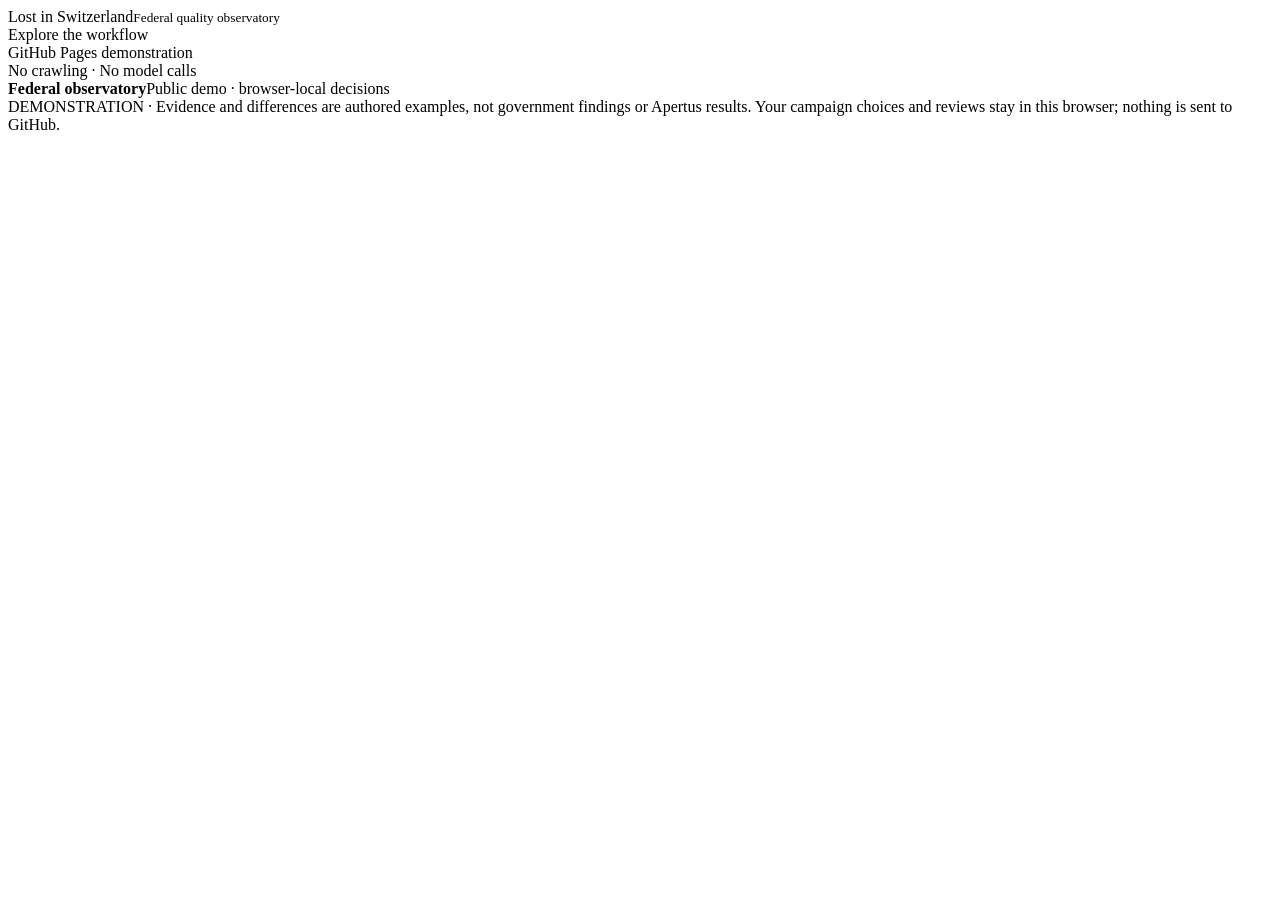
==== track_2a/web/pages/index.html @ fa8b31cf "Add authored-only GitHub Pages observatory and deployment workflow" ====
<!doctype html>
<html lang="en"><head><meta charset="utf-8"><meta name="viewport" content="width=device-width,initial-scale=1">
<meta http-equiv="Content-Security-Policy" content="default-src 'none'; script-src 'self'; style-src 'self'; connect-src 'none'; img-src 'none'; base-uri 'none'; form-action 'none'">
<meta name="description" content="Explore Lost in Switzerland: a federal multilingual quality observatory. Interactive demonstration with authored evidence.">
<title>Lost in Switzerland · Federal observatory</title><link rel="stylesheet" href="./style.css"></head>
<body><aside><div class="brand">Lost in Switzerland<small>Federal quality observatory</small></div><div class="label">Explore the workflow</div><nav id="navigation" aria-label="Main navigation"></nav><div class="runtime">GitHub Pages demonstration<br>No crawling · No model calls</div></aside>
<main><header class="toolbar"><strong id="breadcrumb">Federal observatory</strong><span class="chip">Public demo · browser-local decisions</span></header><div class="content"><div class="alert">DEMONSTRATION · Evidence and differences are authored examples, not government findings or Apertus results. Your campaign choices and reviews stay in this browser; nothing is sent to GitHub.</div><div id="error" class="error" role="alert" hidden></div><div id="view"></div></div></main>
<script type="application/json" id="fixture">__PUBLIC_FIXTURE__</script><script src="./app.js"></script><noscript>This demonstration needs JavaScript. The local Python application remains available in the repository.</noscript></body></html>
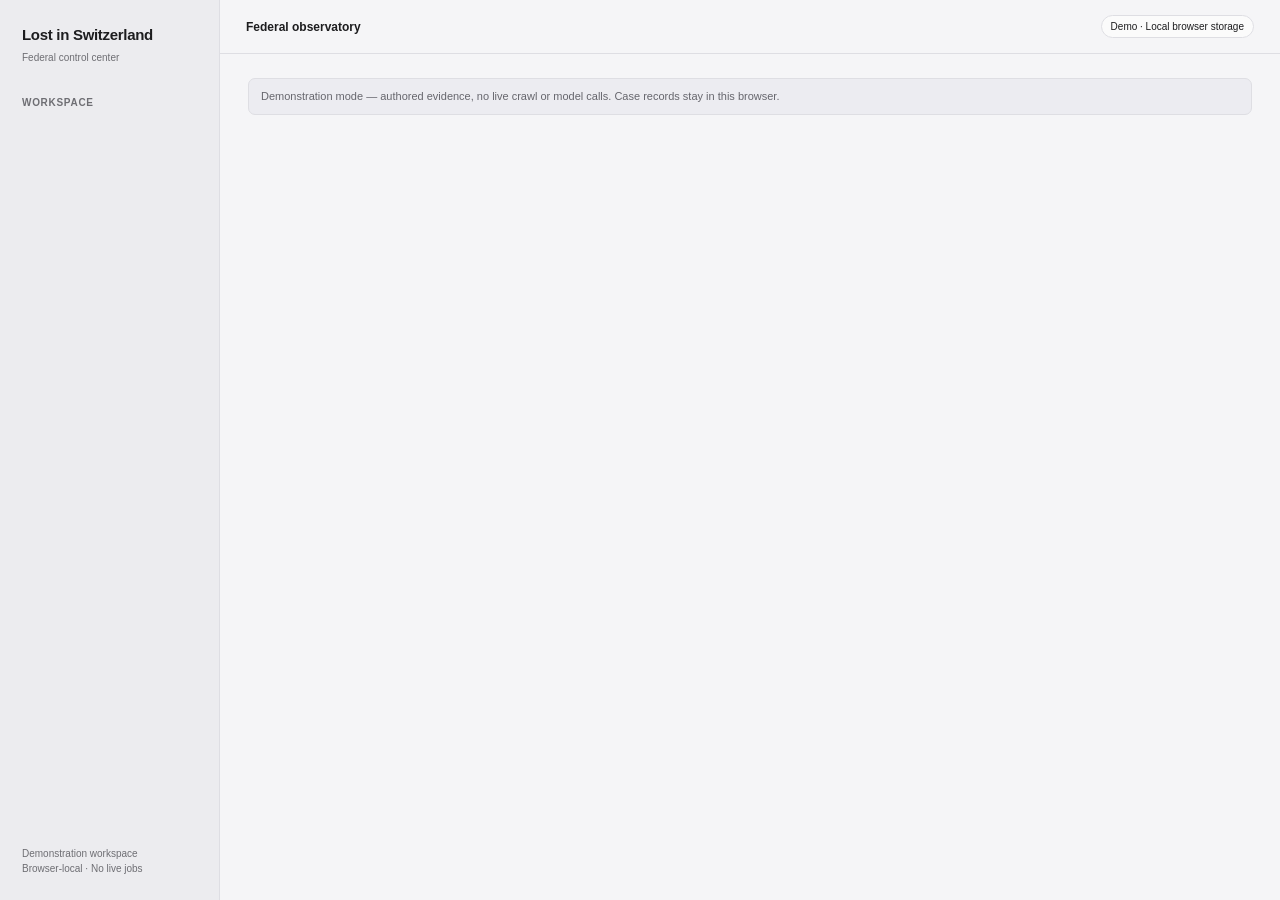
==== commit 46bdcc80: "feat(pages): case control center and event-stepped Apertus theatre" ====
--- a/track_2a/web/pages/index.html
+++ b/track_2a/web/pages/index.html
@@ -3,6 +3,6 @@
 <meta http-equiv="Content-Security-Policy" content="default-src 'none'; script-src 'self'; style-src 'self'; connect-src 'none'; img-src 'none'; base-uri 'none'; form-action 'none'">
 <meta name="description" content="Explore Lost in Switzerland: a federal multilingual quality observatory. Interactive demonstration with authored evidence.">
 <title>Lost in Switzerland · Federal observatory</title><link rel="stylesheet" href="./style.css"></head>
-<body><aside><div class="brand">Lost in Switzerland<small>Federal quality observatory</small></div><div class="label">Explore the workflow</div><nav id="navigation" aria-label="Main navigation"></nav><div class="runtime">GitHub Pages demonstration<br>No crawling · No model calls</div></aside>
-<main><header class="toolbar"><strong id="breadcrumb">Federal observatory</strong><span class="chip">Public demo · browser-local decisions</span></header><div class="content"><div class="alert">DEMONSTRATION · Evidence and differences are authored examples, not government findings or Apertus results. Your campaign choices and reviews stay in this browser; nothing is sent to GitHub.</div><div id="error" class="error" role="alert" hidden></div><div id="view"></div></div></main>
+<body><aside><div class="brand">Lost in Switzerland<small>Federal control center</small></div><div class="label">Workspace</div><nav id="navigation" aria-label="Main navigation"></nav><div class="runtime">Demonstration workspace<br>Browser-local · No live jobs</div></aside>
+<main><header class="toolbar"><strong id="breadcrumb">Federal observatory</strong><span class="chip">Demo · Local browser storage</span></header><div class="content"><div class="alert">Demonstration mode — authored evidence, no live crawl or model calls. Case records stay in this browser.</div><div id="error" class="error" role="alert" hidden></div><div id="view"></div></div></main>
 <script type="application/json" id="fixture">__PUBLIC_FIXTURE__</script><script src="./app.js"></script><noscript>This demonstration needs JavaScript. The local Python application remains available in the repository.</noscript></body></html>
--- a/track_2a/web/pages/style.css
+++ b/track_2a/web/pages/style.css
@@ -0,0 +1,4 @@
+/* Independently implemented. Visual reference: accessibility-red-team control center. */
+:root{font-family:Inter,-apple-system,BlinkMacSystemFont,"Segoe UI",sans-serif;font-size:13px;line-height:1.5;color:#1d1d1f;background:#f5f5f7;--ink:#1d1d1f;--muted:#6e6e73;--line:#dedee3;--accent:#0071e3;--warn:#9b4600}*{box-sizing:border-box}body{margin:0;min-width:320px}button,input,select,textarea{font:inherit;color:inherit}button,a,input,select,textarea,summary{outline-offset:3px}button:focus-visible,a:focus-visible,input:focus-visible,select:focus-visible,textarea:focus-visible,summary:focus-visible{outline:3px solid #0071e3}button{background:white;border:1px solid var(--line);border-radius:7px;padding:7px 12px;font-weight:600;font-size:12px;cursor:pointer}button:hover{background:#eeeef2}button:disabled{opacity:.5;cursor:not-allowed}.primary{background:var(--ink);border-color:var(--ink);color:white}.primary:hover{background:#39393c}a{color:var(--accent)}body>aside{position:fixed;inset:0 auto 0 0;width:220px;background:#ececef;border-right:1px solid var(--line);padding:24px 12px;display:flex;flex-direction:column}.brand{font-weight:700;font-size:15px;padding:0 10px 30px;letter-spacing:-.02em}.brand small{display:block;font-size:10px;color:var(--muted);font-weight:500;letter-spacing:0;margin-top:3px}.label,.eyebrow{font-size:10px;text-transform:uppercase;letter-spacing:.07em;color:var(--muted);font-weight:650}.label{padding:0 10px 8px}.nav{display:block;width:100%;border:0;text-align:left;background:transparent;color:#48484a;margin-bottom:4px;padding:8px 11px;font-size:13px;font-weight:500}.nav.active{background:white;color:var(--ink);box-shadow:0 1px 3px #0000000c;font-weight:650}.runtime{margin-top:auto;padding:14px 10px 0;color:var(--muted);font-size:10px}main{margin-left:220px;min-width:0}.toolbar{position:sticky;top:0;z-index:5;min-height:54px;display:flex;align-items:center;justify-content:space-between;gap:12px;padding:10px 26px;border-bottom:1px solid var(--line);background:#f5f5f7f5;backdrop-filter:blur(16px);font-size:12px}.toolbar strong{overflow-wrap:anywhere}.chip{display:inline-block;border:1px solid var(--line);background:#fff9;border-radius:20px;padding:3px 9px;font-size:10px;white-space:nowrap}.content{padding:24px 28px 50px;max-width:1500px;margin:auto}h1{font-size:28px;line-height:1.2;letter-spacing:-.035em;margin:6px 0 12px;font-weight:650}h2{font-size:17px;letter-spacing:-.02em;margin:0 0 12px;font-weight:650}h3{font-size:13px}p{color:var(--muted);margin:8px 0 16px}small{display:block;font-size:10px;color:var(--muted);overflow-wrap:anywhere}.alert{font-size:11px;color:#66666d;background:#ececf1;border:1px solid var(--line);border-radius:7px;padding:9px 12px;margin-bottom:24px}.error{background:#fff0ef;color:#a02420;border:1px solid #e6b9b6;border-radius:7px;padding:12px;margin-bottom:16px}.panel{background:#ffffffdb;border:1px solid var(--line);border-radius:10px;padding:20px;margin:16px 0;box-shadow:0 2px 5px #00000003}.stats{display:grid;grid-template-columns:repeat(4,minmax(0,1fr));gap:10px;margin:20px 0}.stat{padding:15px 17px;border:1px solid var(--line);border-radius:9px;background:#ffffffb8}.stat strong{display:block;font-size:24px;line-height:1.2;letter-spacing:-.04em}.stat span{color:var(--muted);font-size:11px}.actions{display:flex;gap:10px;justify-content:flex-end;margin:18px 0}.filters{display:flex;align-items:center;gap:8px;margin:16px 0 10px}.filters input{max-width:360px}.filters select{width:auto;min-width:140px}.tablewrap{overflow-x:auto;padding:0;margin-top:0}table{width:100%;border-collapse:collapse;text-align:left}th{font-size:10px;text-transform:uppercase;letter-spacing:.04em;font-weight:650;color:var(--muted);background:#fafafa;padding:10px 14px;border-bottom:1px solid var(--line)}td{padding:14px;border-bottom:1px solid var(--line);font-size:12px}tr:last-child td{border:0}tbody tr:hover{background:#0071e306}.case-link{border:0;background:transparent;text-align:left;padding:0;font-size:13px;font-weight:650;color:var(--ink)}.case-link:hover{background:transparent;color:var(--accent)}td small{margin-top:5px}.status{display:inline-flex;align-items:center;gap:7px;font-size:11px;font-weight:600;white-space:nowrap}.status:before{content:'';width:6px;height:6px;border-radius:100%;background:#8e8e93}.status.warning:before{background:#b25000}.status.warning{color:var(--warn)}label{display:block;font-size:12px;margin:14px 0}input:not([type=checkbox]),select,textarea{width:100%;display:block;margin-top:5px;background:white;border:1px solid #cfcfd5;border-radius:7px;padding:9px 10px}input[type=checkbox]{accent-color:#1d1d1f;width:16px;height:16px;flex-shrink:0}textarea{min-height:76px;resize:vertical}form{max-width:720px}form .primary{margin-top:8px}.casehead{display:flex;align-items:center;justify-content:space-between;gap:20px;margin:24px 0 14px}.casehead h1{margin:5px 0 7px}.casehead p{font-size:11px}.case-tabs{display:flex;gap:4px;overflow-x:auto;border-bottom:1px solid var(--line);margin-bottom:24px}.case-tabs button{background:transparent;border:0;border-radius:0;border-bottom:2px solid transparent;padding:11px 13px;color:var(--muted);white-space:nowrap}.case-tabs button[aria-current=page]{color:var(--ink);border-bottom-color:var(--ink)}.workbody{display:grid;grid-template-columns:minmax(0,1fr) 280px;border:1px solid var(--line);background:#ffffffcf;border-radius:10px;overflow:hidden;min-height:430px}.workmain{padding:24px}.workmain h1{font-size:21px}.workmain .stat{padding:12px}.workmain .stat strong{font-size:20px}.inspector{padding:24px 18px;background:#f8f8fa;border-left:1px solid var(--line)}.inspector h2{font-size:12px}.inspectrow{display:flex;align-items:start;justify-content:space-between;gap:12px;font-size:11px;border-bottom:1px solid var(--line);padding:11px 0}.inspectrow span{color:var(--muted)}.inspectrow b{text-align:right;font-weight:550}.inspector p{font-size:11px;margin-top:20px}.workflow{display:flex;padding:0;margin:32px 0;list-style:none}.workflow li{flex:1;text-align:center;font-size:11px;color:var(--muted);border-top:2px solid #dddde2;padding-top:12px}.workflow li.current{color:var(--accent);border-color:var(--accent);font-weight:650}.directory-row{display:flex;align-items:center;gap:15px;justify-content:space-between;border-top:1px solid var(--line);padding:13px 0;margin:0}.directory-row>span,.directory-row>div{flex:1;min-width:0}.directory-row strong{font-size:12px}.directory-row small{margin-top:4px}.directory-row button{flex-shrink:0}summary{cursor:pointer;font-weight:650;padding:3px 0 10px}blockquote{font-size:15px;background:#f6f6f8;border-left:3px solid #c7c7ce;padding:14px 18px;margin:16px 0;overflow-wrap:anywhere}.finding{border-left:3px solid #b25000}.finding[data-state=confirmed]{border-left-color:#248a3d}.finding[data-state=rejected]{border-left-color:#8e8e93}.evidence{overflow-wrap:anywhere}.evidence pre,pre{white-space:pre-wrap;overflow-wrap:anywhere;font:11px/1.7 ui-monospace,SFMono-Regular,monospace}.evidence>small{margin-bottom:12px}.activity-row{display:grid;grid-template-columns:170px 1fr;gap:18px;font-size:12px;padding:13px 0;border-bottom:1px solid var(--line)}.activity-row time{color:var(--muted);font-size:11px}.empty{text-align:center;padding:30px}[hidden]{display:none!important}@media(max-width:1000px){.workbody{grid-template-columns:1fr}.inspector{border-left:0;border-top:1px solid var(--line)}.stats{grid-template-columns:repeat(2,minmax(0,1fr))}}@media(max-width:760px){body>aside{position:static;width:auto;padding:14px 16px;display:block}.brand{padding:0 0 12px}.label,.runtime{display:none}#navigation{display:flex;gap:6px;overflow:auto}.nav{width:auto;white-space:nowrap;font-size:12px;margin:0}main{margin-left:0}.toolbar{padding:10px 16px;flex-wrap:wrap}.content{padding:18px 16px 35px}.casehead{align-items:start;flex-direction:column;gap:5px}h1{font-size:25px}.filters{flex-wrap:wrap}.filters input{max-width:none}.tablewrap table{min-width:560px}.directory-row{flex-wrap:wrap}.directory-row>div{flex-basis:65%}.workmain{padding:18px}.panel{padding:16px}.tablewrap{padding:0}.activity-row{grid-template-columns:1fr;gap:4px}.case-tabs{margin-bottom:20px}.alert{margin-bottom:20px}.stat{padding:12px}.inspector{padding:18px}form{max-width:none}}@media(prefers-reduced-motion:reduce){*{scroll-behavior:auto!important}}
+/* Independently drawn theatre character: no external images or scripts. */
+.theatre-stage{background:#111114;color:#f3f3f5;border:1px solid #292932;border-radius:12px;padding:24px;margin:20px 0}.theatre-badge{font:11px ui-monospace,monospace;color:#7fd3ff;letter-spacing:.08em}.theatre-scene{display:flex;align-items:center;gap:38px;min-height:260px;justify-content:center}.speech{background:#20242c;border:1px solid #48687b;border-radius:18px 18px 18px 3px;padding:24px;color:#b9e6ff;font-size:20px;max-width:480px;line-height:1.5}.theatre-status{color:#bec1cc;font:12px/1.6 ui-monospace,monospace}.theatre-stage button{background:#25252c;color:#f3f3f5;border-color:#4b4b57}.theatre-man{position:relative;width:100px;height:160px;flex-shrink:0;color:#7fd3ff;transform:rotate(-4deg)}.theatre-man span{position:absolute;display:block;background:currentColor}.man-head{width:27px;height:30px;border-radius:50%;left:35px;top:28px}.man-hat{width:48px;height:8px;top:23px;left:24px;transform:rotate(-8deg)}.man-hat:before{content:'';position:absolute;background:currentColor;width:27px;height:20px;left:10px;bottom:3px;border-radius:5px 5px 0 0}.man-body{width:10px;height:51px;left:43px;top:60px;transform:rotate(10deg)}.man-arm{width:44px;height:7px;left:45px;top:76px;transform:rotate(-22deg)}.man-leg{width:8px;height:49px;left:35px;top:107px;transform:rotate(14deg)}.man-leg:after{content:'';position:absolute;width:8px;height:49px;background:currentColor;left:20px;transform:rotate(-25deg)}.man-stick{width:5px;height:84px;left:85px;top:72px;border-radius:4px}.pose-1 .man-arm{transform:rotate(-55deg)}.pose-2{transform:rotate(5deg)}.pose-2 .man-arm{transform:rotate(15deg)}@media(max-width:600px){.theatre-scene{gap:18px;min-height:290px}.speech{font-size:16px;padding:16px}.theatre-stage{padding:16px}.theatre-man{transform:scale(.85);width:85px}}
